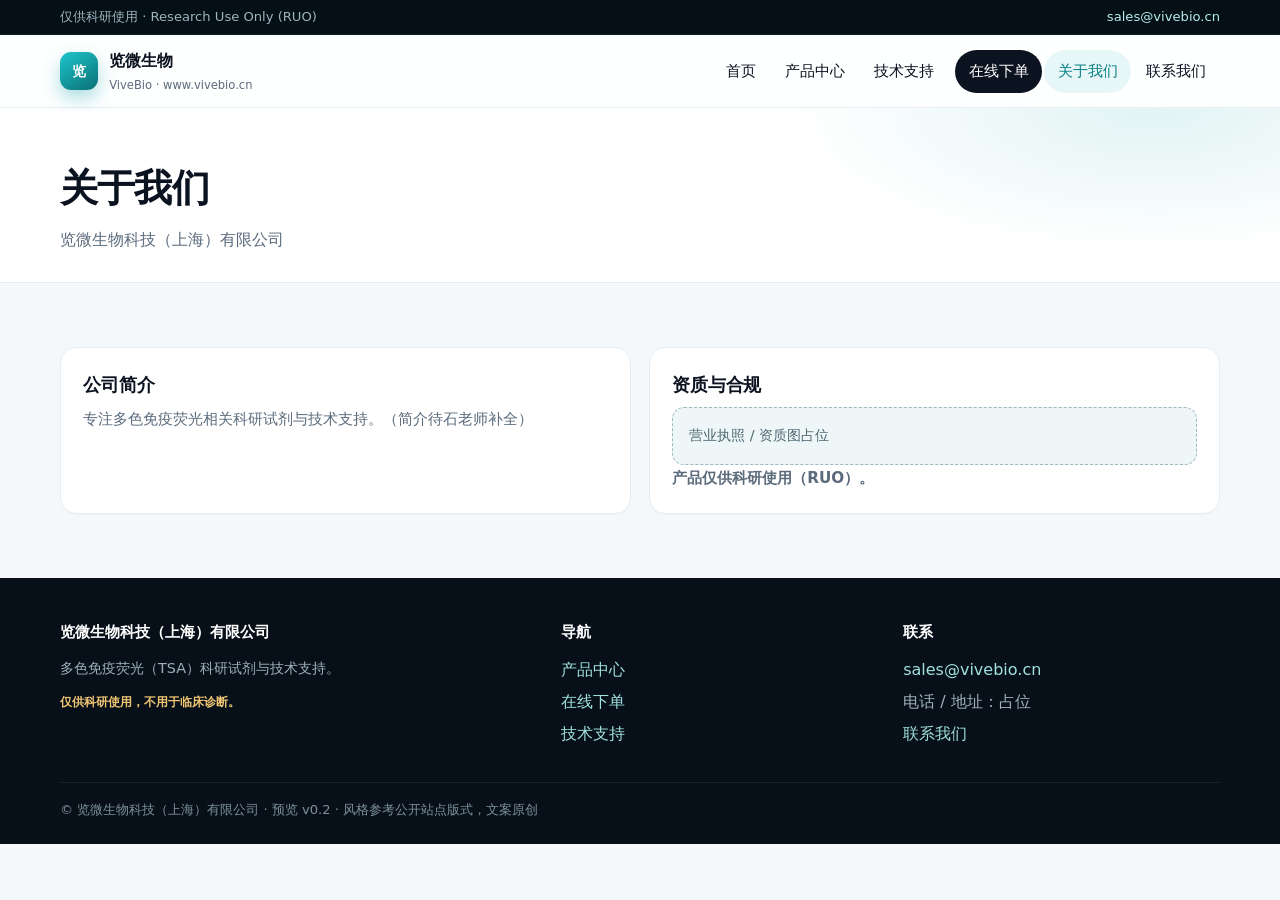
==== about.html @ 752c6bcc "feat: vivebio.cn site skeleton v0.2 (nomic-inspired) Static Chinese marketing site with product/supp" ====
<!DOCTYPE html>
<html lang="zh-CN">
<head>
  <meta charset="utf-8" />
  <meta name="viewport" content="width=device-width, initial-scale=1" />
  <title>关于我们 | 览微生物 ViveBio</title>
  <meta name="description" content="览微生物科技（上海）有限公司 — 多色免疫荧光（TSA）科研试剂与配套。仅供科研使用（RUO）。" />
  <link rel="stylesheet" href="css/site.css" />
</head>
<body>
  <div class="topbar">
    <div class="wrap">
      <span>仅供科研使用 · Research Use Only (RUO)</span>
      <span><a href="mailto:sales@vivebio.cn">sales@vivebio.cn</a></span>
    </div>
  </div>
  <header class="site-header">
    <div class="wrap nav">
      <a class="logo" href="index.html" aria-label="览微生物首页">
        <div class="logo-mark">览</div>
        <div>
          <span>览微生物</span>
          <small>ViveBio · www.vivebio.cn</small>
        </div>
      </a>
      <button class="nav-toggle" type="button" aria-expanded="false" aria-controls="primary-nav">菜单</button>
      <ul class="nav-links" id="primary-nav">
      <li><a href="index.html">首页</a></li>
      <li><a href="products.html">产品中心</a></li>
      <li><a href="support.html">技术支持</a></li>
      <li><a href="https://order.vivebio.cn" class="order-link" target="_blank" rel="noopener">在线下单</a></li>
      <li><a href="about.html" class="active">关于我们</a></li>
      <li><a href="contact.html">联系我们</a></li>
      </ul>
    </div>
  </header>

  <main>
    <div class="page-hero"><div class="wrap">
      <h1>关于我们</h1>
      <p>览微生物科技（上海）有限公司</p>
    </div></div>
    <section><div class="wrap grid-2">
      <div class="card"><h3>公司简介</h3><p>专注多色免疫荧光相关科研试剂与技术支持。（简介待石老师补全）</p></div>
      <div class="card"><h3>资质与合规</h3><div class="placeholder">营业执照 / 资质图占位</div><p class="ruo">产品仅供科研使用（RUO）。</p></div>
    </div></section>
  </main>

  <footer class="footer">
    <div class="wrap footer-grid">
      <div>
        <h4>览微生物科技（上海）有限公司</h4>
        <p style="margin:0;font-size:0.9rem">多色免疫荧光（TSA）科研试剂与技术支持。</p>
        <p class="ruo" style="color:#f0c674">仅供科研使用，不用于临床诊断。</p>
      </div>
      <div>
        <h4>导航</h4>
        <ul>
          <li><a href="products.html">产品中心</a></li>
          <li><a href="https://order.vivebio.cn" target="_blank" rel="noopener">在线下单</a></li>
          <li><a href="support.html">技术支持</a></li>
        </ul>
      </div>
      <div>
        <h4>联系</h4>
        <ul>
          <li><a href="mailto:sales@vivebio.cn">sales@vivebio.cn</a></li>
          <li>电话 / 地址：占位</li>
          <li><a href="contact.html">联系我们</a></li>
        </ul>
      </div>
    </div>
    <div class="wrap copy">© 览微生物科技（上海）有限公司 · 预览 v0.2 · 风格参考公开站点版式，文案原创</div>
  </footer>
  <script src="js/nav.js"></script>
</body>
</html>
---- css/site.css ----
/* ViveBio v0.2 — nomic-inspired Chinese layout */
:root {
  --ink: #0b1220;
  --ink-2: #1a2438;
  --muted: #5b6b7c;
  --line: #e6edf2;
  --bg: #f5f8fb;
  --surface: #ffffff;
  --brand: #0d9ea3;
  --brand-2: #087f84;
  --brand-soft: #e7f7f8;
  --hero: #071018;
  --hero-2: #0d1b2a;
  --glow: rgba(13, 158, 163, 0.35);
  --radius: 16px;
  --max: 1160px;
  --nav-h: 72px;
  --font: "Noto Sans SC", "PingFang SC", "Microsoft YaHei", system-ui, sans-serif;
  --shadow: 0 20px 50px rgba(7, 16, 24, 0.12);
}

* { box-sizing: border-box; }
html { scroll-behavior: smooth; }
body {
  margin: 0;
  font-family: var(--font);
  color: var(--ink);
  background: var(--bg);
  line-height: 1.65;
}
a { color: var(--brand-2); text-decoration: none; }
a:hover { color: var(--brand); }
img { max-width: 100%; display: block; }
code { font-size: 0.9em; }

.wrap { width: min(100% - 2rem, var(--max)); margin-inline: auto; }

.topbar {
  background: #041016;
  color: #9eb4bf;
  font-size: 0.82rem;
  padding: 0.4rem 0;
  border-bottom: 1px solid rgba(255,255,255,0.06);
}
.topbar .wrap { display: flex; justify-content: space-between; gap: 1rem; flex-wrap: wrap; }
.topbar a { color: #b7ecef; }

.site-header {
  position: sticky; top: 0; z-index: 50;
  background: rgba(255,255,255,0.9);
  backdrop-filter: blur(14px);
  border-bottom: 1px solid var(--line);
}
.nav {
  min-height: var(--nav-h);
  display: flex; align-items: center; justify-content: space-between; gap: 1rem;
}
.logo {
  display: flex; align-items: center; gap: 0.7rem;
  color: var(--ink); font-weight: 700;
}
.logo-mark {
  width: 38px; height: 38px; border-radius: 11px;
  background: linear-gradient(145deg, #1ec7cd, #0a6f74);
  color: #fff; display: grid; place-items: center; font-size: 0.9rem;
  box-shadow: 0 8px 18px var(--glow);
}
.logo small { display: block; font-weight: 500; color: var(--muted); font-size: 0.72rem; margin-top: 1px; }

.nav-links {
  display: flex; align-items: center; gap: 0.1rem;
  list-style: none; margin: 0; padding: 0;
}
.nav-links a {
  display: block; padding: 0.55rem 0.85rem; border-radius: 999px;
  color: var(--ink); font-size: 0.94rem; font-weight: 500;
}
.nav-links a:hover, .nav-links a.active { background: var(--brand-soft); color: var(--brand-2); }
.nav-links .order-link {
  margin-left: 0.4rem;
  background: var(--ink) !important; color: #fff !important;
}
.nav-links .order-link:hover { background: var(--brand-2) !important; }
.nav-toggle {
  display: none; border: 1px solid var(--line); background: #fff;
  border-radius: 10px; padding: 0.5rem 0.75rem; cursor: pointer;
}

/* Hero — nomic-like dark oversized type */
.hero {
  position: relative;
  overflow: hidden;
  background:
    radial-gradient(700px 360px at 80% 10%, rgba(13,158,163,0.28), transparent 60%),
    radial-gradient(500px 280px at 10% 90%, rgba(56, 120, 180, 0.18), transparent 55%),
    linear-gradient(160deg, var(--hero), var(--hero-2) 55%, #102536);
  color: #eef6f8;
  padding: 5.5rem 0 4.5rem;
}
.hero::after {
  content: "";
  position: absolute; inset: auto -20% -40% 40%;
  height: 420px;
  background: radial-gradient(circle, rgba(13,158,163,0.2), transparent 65%);
  pointer-events: none;
}
.hero-grid {
  position: relative; z-index: 1;
  display: grid; grid-template-columns: 1.25fr 0.85fr; gap: 2.5rem; align-items: end;
}
.eyebrow {
  display: inline-flex; gap: 0.45rem; align-items: center;
  border: 1px solid rgba(183,236,239,0.25);
  background: rgba(255,255,255,0.04);
  color: #b7ecef;
  padding: 0.35rem 0.8rem; border-radius: 999px;
  font-size: 0.82rem; font-weight: 600; letter-spacing: 0.04em;
}
.hero h1 {
  margin: 1.1rem 0 1rem;
  font-size: clamp(2.4rem, 5.2vw, 4.2rem);
  line-height: 1.08;
  letter-spacing: -0.03em;
  font-weight: 800;
  max-width: 10em;
}
.hero .lead {
  margin: 0 0 1.8rem;
  color: #a8c0cb;
  font-size: 1.12rem;
  max-width: 34em;
}
.cta-row { display: flex; flex-wrap: wrap; gap: 0.8rem; }
.btn {
  display: inline-flex; align-items: center; justify-content: center;
  padding: 0.9rem 1.35rem; border-radius: 999px; font-weight: 700;
  border: 1px solid transparent; font-size: 0.98rem;
}
.btn-primary { background: #fff; color: var(--ink); }
.btn-primary:hover { background: #b7ecef; color: var(--ink); }
.btn-accent { background: var(--brand); color: #fff; }
.btn-accent:hover { background: #12b4ba; color: #fff; }
.btn-ghost {
  background: transparent; color: #eef6f8;
  border-color: rgba(255,255,255,0.28);
}
.btn-ghost:hover { border-color: #fff; color: #fff; }
.btn-dark { background: var(--ink); color: #fff; }
.btn-dark:hover { background: var(--brand-2); color: #fff; }
.btn-outline {
  background: #fff; border-color: var(--line); color: var(--ink);
}
.btn-outline:hover { border-color: var(--brand); color: var(--brand-2); }

.hero-panel {
  background: rgba(255,255,255,0.06);
  border: 1px solid rgba(255,255,255,0.12);
  border-radius: 22px;
  padding: 1.2rem;
  backdrop-filter: blur(8px);
}
.hero-panel .ph {
  aspect-ratio: 5/4; border-radius: 16px;
  background:
    linear-gradient(145deg, rgba(13,158,163,0.35), rgba(255,255,255,0.04)),
    repeating-linear-gradient(135deg, transparent, transparent 14px, rgba(255,255,255,0.04) 14px, rgba(255,255,255,0.04) 15px);
  display: grid; place-items: center; text-align: center;
  color: #c9e8ec; font-weight: 600; padding: 1rem;
}
.hero-panel ul {
  margin: 1rem 0 0; padding-left: 1.1rem; color: #a8c0cb; font-size: 0.92rem;
}

/* Stats bar */
.stats {
  background: #fff;
  border-bottom: 1px solid var(--line);
  padding: 1.4rem 0;
}
.stats-grid {
  display: grid; grid-template-columns: repeat(4, 1fr); gap: 1rem; text-align: center;
}
.stat strong {
  display: block; font-size: 1.55rem; letter-spacing: -0.02em; color: var(--ink);
}
.stat span { color: var(--muted); font-size: 0.88rem; }
.stat .hint { display: block; font-size: 0.72rem; color: #8a9bab; margin-top: 0.15rem; }

section { padding: 4rem 0; }
.section-head { margin-bottom: 1.8rem; max-width: 40rem; }
.section-head h2 {
  margin: 0 0 0.55rem;
  font-size: clamp(1.7rem, 3vw, 2.3rem);
  letter-spacing: -0.02em; line-height: 1.2;
}
.section-head p { margin: 0; color: var(--muted); font-size: 1.02rem; }

.grid-3 { display: grid; grid-template-columns: repeat(3, 1fr); gap: 1.1rem; }
.grid-2 { display: grid; grid-template-columns: repeat(2, 1fr); gap: 1.1rem; }
.grid-4 { display: grid; grid-template-columns: repeat(4, 1fr); gap: 1rem; }

.card {
  background: var(--surface);
  border: 1px solid var(--line);
  border-radius: var(--radius);
  padding: 1.35rem 1.4rem;
  box-shadow: 0 1px 0 rgba(7,16,24,0.02);
  transition: transform .18s ease, box-shadow .18s ease;
}
a.card:hover { transform: translateY(-3px); box-shadow: var(--shadow); color: inherit; }
.card h3 { margin: 0 0 0.5rem; font-size: 1.12rem; letter-spacing: -0.01em; }
.card p { margin: 0; color: var(--muted); font-size: 0.95rem; }
.card .tag {
  display: inline-block; margin-bottom: 0.7rem;
  font-size: 0.72rem; font-weight: 700; letter-spacing: 0.06em; text-transform: uppercase;
  color: var(--brand-2); background: var(--brand-soft);
  padding: 0.2rem 0.55rem; border-radius: 999px;
}
.product-card {
  padding: 0; overflow: hidden; display: flex; flex-direction: column;
}
.product-card .visual {
  aspect-ratio: 16/10;
  background:
    linear-gradient(160deg, #0d1b2a, #134b52 60%, #0d9ea3);
  color: #dff6f7; display: grid; place-items: end start; padding: 1rem;
  font-weight: 700; font-size: 1.05rem;
}
.product-card .body { padding: 1.2rem 1.3rem 1.4rem; }
.product-card .body p { margin-bottom: 0.8rem; }

.value-card {
  background: #fff;
  border: 1px solid var(--line);
  border-radius: 18px;
  padding: 1.4rem 1.25rem;
  min-height: 170px;
}
.value-card .num {
  width: 32px; height: 32px; border-radius: 10px;
  background: var(--brand-soft); color: var(--brand-2);
  display: grid; place-items: center; font-weight: 800; font-size: 0.85rem;
  margin-bottom: 0.9rem;
}
.value-card h3 { margin: 0 0 0.45rem; font-size: 1.05rem; }
.value-card p { margin: 0; color: var(--muted); font-size: 0.92rem; }

.band {
  background: linear-gradient(180deg, #fff, var(--bg));
}
.band-dark {
  background: var(--ink);
  color: #e8eef3;
}
.band-dark .section-head p { color: #9aadb8; }
.band-dark .card {
  background: rgba(255,255,255,0.04);
  border-color: rgba(255,255,255,0.1);
  color: #e8eef3;
}
.band-dark .card p { color: #9aadb8; }

.cta-banner {
  display: flex; flex-wrap: wrap; align-items: center; justify-content: space-between;
  gap: 1.2rem;
  background: linear-gradient(120deg, #0d1b2a, #0d5860);
  color: #fff;
  border-radius: 24px;
  padding: 1.8rem 1.8rem;
  box-shadow: var(--shadow);
}
.cta-banner h2 { margin: 0 0 0.35rem; font-size: 1.55rem; letter-spacing: -0.02em; }
.cta-banner p { margin: 0; color: #b7d5d8; }

.note {
  border-left: 3px solid var(--brand);
  background: var(--brand-soft);
  padding: 0.95rem 1.1rem; border-radius: 0 12px 12px 0;
  font-size: 0.92rem;
}
.ruo {
  display: inline-block; margin-top: 0.7rem;
  font-size: 0.78rem; color: #b45309; font-weight: 700;
}
.hero .ruo { color: #f0c674; }

.page-hero {
  padding: 3rem 0 1.8rem;
  background:
    radial-gradient(600px 240px at 90% 0%, rgba(13,158,163,0.12), transparent 60%),
    #fff;
  border-bottom: 1px solid var(--line);
}
.page-hero h1 {
  margin: 0 0 0.45rem;
  font-size: clamp(1.8rem, 3vw, 2.5rem);
  letter-spacing: -0.02em;
}
.page-hero p { margin: 0; color: var(--muted); max-width: 42rem; }

.table-like {
  width: 100%; border-collapse: collapse; background: #fff;
  border-radius: var(--radius); overflow: hidden; border: 1px solid var(--line);
}
.table-like th, .table-like td {
  text-align: left; padding: 0.95rem 1.05rem; border-bottom: 1px solid var(--line); font-size: 0.94rem;
}
.table-like th { background: #f3f7fa; color: var(--muted); font-weight: 600; }
.table-like tr:last-child td { border-bottom: 0; }

.placeholder {
  border: 1.5px dashed #9bb8bf; background: #eef6f7; color: #4d6770;
  border-radius: 12px; padding: 1rem; font-size: 0.9rem;
}

.footer {
  margin-top: 0; background: #071018; color: #9eb0bb; padding: 2.6rem 0 1.5rem;
}
.footer a { color: #9fe0e0; }
.footer-grid { display: grid; grid-template-columns: 1.5fr 1fr 1fr; gap: 1.6rem; }
.footer h4 { margin: 0 0 0.75rem; color: #fff; font-size: 0.95rem; }
.footer ul { list-style: none; margin: 0; padding: 0; }
.footer li { margin: 0.35rem 0; }
.footer .copy {
  margin-top: 1.8rem; padding-top: 1rem;
  border-top: 1px solid rgba(255,255,255,0.08);
  font-size: 0.82rem; color: #7d909a;
}

@media (max-width: 900px) {
  .nav-toggle { display: inline-flex; }
  .nav-links {
    display: none; position: absolute; left: 0; right: 0; top: 100%;
    background: #fff; border-bottom: 1px solid var(--line);
    flex-direction: column; align-items: stretch; padding: 0.7rem;
  }
  .nav-links.open { display: flex; }
  .nav-links .order-link { margin: 0.4rem 0 0; text-align: center; }
  .hero-grid, .grid-3, .grid-2, .grid-4, .footer-grid, .stats-grid { grid-template-columns: 1fr 1fr; }
  .hero { padding: 3.5rem 0 3rem; }
  .hero h1 { max-width: none; }
}
@media (max-width: 640px) {
  .hero-grid, .grid-3, .grid-2, .grid-4, .footer-grid, .stats-grid { grid-template-columns: 1fr; }
}
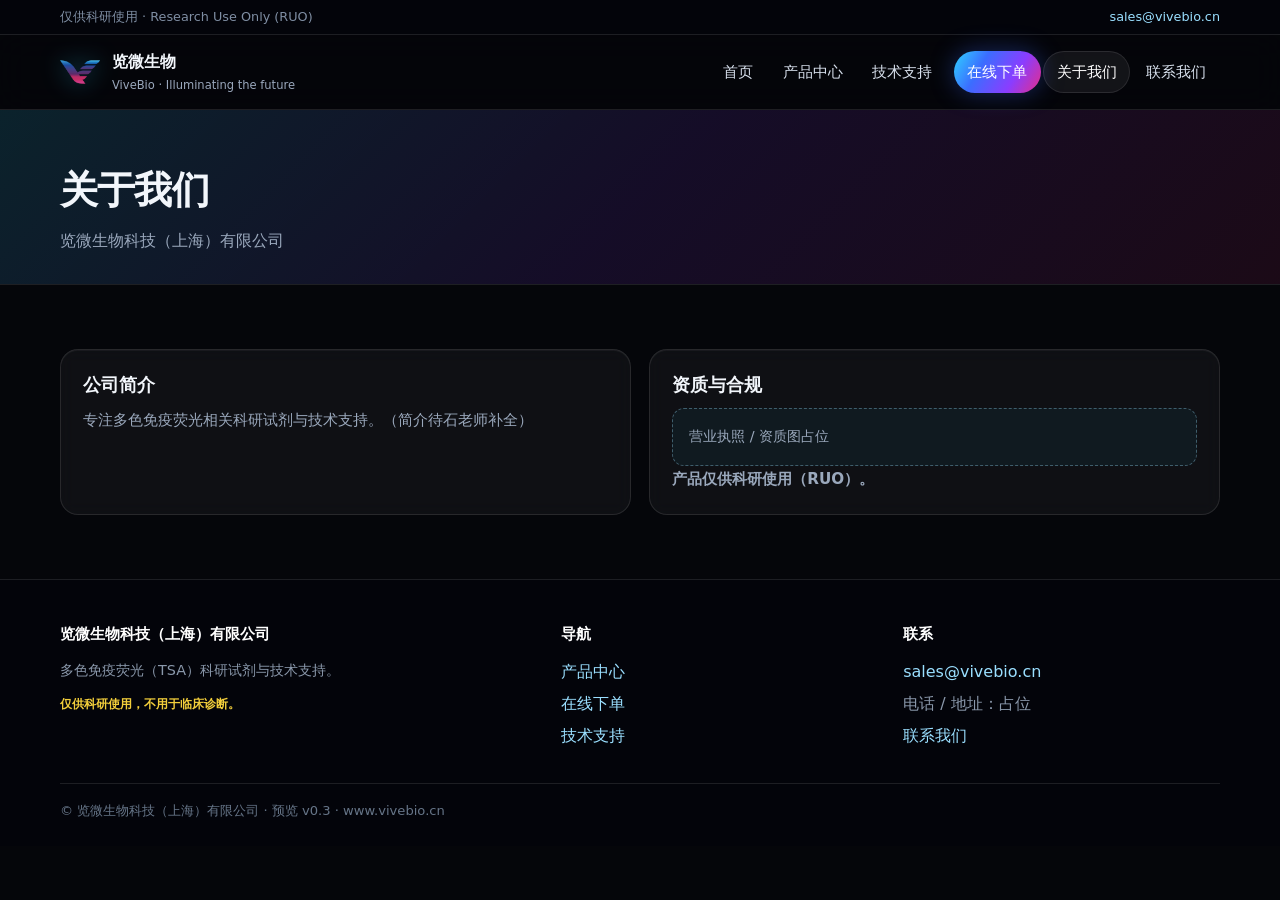
==== commit 555c1a7a: "feat: site v0.3 dark blue-purple KV + logo; R&D hero caption" ====
--- a/about.html
+++ b/about.html
@@ -6,6 +6,7 @@
   <title>关于我们 | 览微生物 ViveBio</title>
   <meta name="description" content="览微生物科技（上海）有限公司 — 多色免疫荧光（TSA）科研试剂与配套。仅供科研使用（RUO）。" />
   <link rel="stylesheet" href="css/site.css" />
+  <link rel="icon" href="assets/logo-mark.png" />
 </head>
 <body>
   <div class="topbar">
@@ -17,10 +18,10 @@
   <header class="site-header">
     <div class="wrap nav">
       <a class="logo" href="index.html" aria-label="览微生物首页">
-        <div class="logo-mark">览</div>
+        <img src="assets/logo-mark.png" alt="览微生物 Logo" width="40" height="40" />
         <div>
           <span>览微生物</span>
-          <small>ViveBio · www.vivebio.cn</small>
+          <small>ViveBio · Illuminating the future</small>
         </div>
       </a>
       <button class="nav-toggle" type="button" aria-expanded="false" aria-controls="primary-nav">菜单</button>
@@ -51,7 +52,7 @@
       <div>
         <h4>览微生物科技（上海）有限公司</h4>
         <p style="margin:0;font-size:0.9rem">多色免疫荧光（TSA）科研试剂与技术支持。</p>
-        <p class="ruo" style="color:#f0c674">仅供科研使用，不用于临床诊断。</p>
+        <p class="ruo">仅供科研使用，不用于临床诊断。</p>
       </div>
       <div>
         <h4>导航</h4>
@@ -70,7 +71,7 @@
         </ul>
       </div>
     </div>
-    <div class="wrap copy">© 览微生物科技（上海）有限公司 · 预览 v0.2 · 风格参考公开站点版式，文案原创</div>
+    <div class="wrap copy">© 览微生物科技（上海）有限公司 · 预览 v0.3 · www.vivebio.cn</div>
   </footer>
   <script src="js/nav.js"></script>
 </body>
--- a/css/site.css
+++ b/css/site.css
@@ -1,22 +1,27 @@
-/* ViveBio v0.2 — nomic-inspired Chinese layout */
+/* ViveBio v0.3 — dark fluorescence / logo cyan→blue→violet→magenta */
 :root {
-  --ink: #0b1220;
-  --ink-2: #1a2438;
-  --muted: #5b6b7c;
-  --line: #e6edf2;
-  --bg: #f5f8fb;
-  --surface: #ffffff;
-  --brand: #0d9ea3;
-  --brand-2: #087f84;
-  --brand-soft: #e7f7f8;
-  --hero: #071018;
-  --hero-2: #0d1b2a;
-  --glow: rgba(13, 158, 163, 0.35);
-  --radius: 16px;
+  --bg: #05060a;
+  --bg-2: #0a0c14;
+  --panel: rgba(255,255,255,0.045);
+  --panel-2: rgba(255,255,255,0.07);
+  --line: rgba(255,255,255,0.10);
+  --line-glow: rgba(120, 180, 255, 0.28);
+  --ink: #f2f6fb;
+  --muted: #9aa8bc;
+  --cyan: #2fd3ff;
+  --blue: #3b6dff;
+  --violet: #8a3dff;
+  --magenta: #e52d8a;
+  --pack-purple: #60278c;
+  --accent-warm: #f2ce3b;
+  --accent-orange: #e98728;
+  --grad: linear-gradient(120deg, #2fd3ff 0%, #3b6dff 32%, #8a3dff 68%, #e52d8a 100%);
+  --grad-soft: linear-gradient(135deg, rgba(47,211,255,0.25), rgba(138,61,255,0.22), rgba(229,45,138,0.18));
+  --radius: 18px;
   --max: 1160px;
-  --nav-h: 72px;
+  --nav-h: 74px;
   --font: "Noto Sans SC", "PingFang SC", "Microsoft YaHei", system-ui, sans-serif;
-  --shadow: 0 20px 50px rgba(7, 16, 24, 0.12);
+  --shadow: 0 24px 60px rgba(0,0,0,0.45);
 }
 
 * { box-sizing: border-box; }
@@ -27,28 +32,29 @@
   color: var(--ink);
   background: var(--bg);
   line-height: 1.65;
-}
-a { color: var(--brand-2); text-decoration: none; }
-a:hover { color: var(--brand); }
+  min-height: 100vh;
+}
+a { color: #9adfff; text-decoration: none; }
+a:hover { color: #fff; }
 img { max-width: 100%; display: block; }
-code { font-size: 0.9em; }
+code { color: #c9b6ff; font-size: 0.9em; }
 
 .wrap { width: min(100% - 2rem, var(--max)); margin-inline: auto; }
 
 .topbar {
-  background: #041016;
-  color: #9eb4bf;
-  font-size: 0.82rem;
+  background: #03040a;
+  color: #7f8ea3;
+  font-size: 0.8rem;
   padding: 0.4rem 0;
-  border-bottom: 1px solid rgba(255,255,255,0.06);
+  border-bottom: 1px solid var(--line);
 }
 .topbar .wrap { display: flex; justify-content: space-between; gap: 1rem; flex-wrap: wrap; }
-.topbar a { color: #b7ecef; }
+.topbar a { color: #9adfff; }
 
 .site-header {
   position: sticky; top: 0; z-index: 50;
-  background: rgba(255,255,255,0.9);
-  backdrop-filter: blur(14px);
+  background: rgba(5,6,10,0.82);
+  backdrop-filter: blur(16px);
   border-bottom: 1px solid var(--line);
 }
 .nav {
@@ -56,141 +62,177 @@
   display: flex; align-items: center; justify-content: space-between; gap: 1rem;
 }
 .logo {
-  display: flex; align-items: center; gap: 0.7rem;
+  display: flex; align-items: center; gap: 0.75rem;
   color: var(--ink); font-weight: 700;
 }
-.logo-mark {
-  width: 38px; height: 38px; border-radius: 11px;
-  background: linear-gradient(145deg, #1ec7cd, #0a6f74);
-  color: #fff; display: grid; place-items: center; font-size: 0.9rem;
-  box-shadow: 0 8px 18px var(--glow);
-}
-.logo small { display: block; font-weight: 500; color: var(--muted); font-size: 0.72rem; margin-top: 1px; }
+.logo img {
+  width: 40px; height: 40px; object-fit: contain;
+  filter: drop-shadow(0 0 12px rgba(47,211,255,0.35));
+}
+.logo small {
+  display: block; font-weight: 500; color: var(--muted);
+  font-size: 0.72rem; margin-top: 1px;
+}
 
 .nav-links {
-  display: flex; align-items: center; gap: 0.1rem;
+  display: flex; align-items: center; gap: 0.15rem;
   list-style: none; margin: 0; padding: 0;
 }
 .nav-links a {
   display: block; padding: 0.55rem 0.85rem; border-radius: 999px;
-  color: var(--ink); font-size: 0.94rem; font-weight: 500;
-}
-.nav-links a:hover, .nav-links a.active { background: var(--brand-soft); color: var(--brand-2); }
+  color: #d7e0ec; font-size: 0.93rem; font-weight: 500;
+}
+.nav-links a:hover, .nav-links a.active {
+  background: rgba(255,255,255,0.06);
+  color: #fff;
+  box-shadow: inset 0 0 0 1px var(--line);
+}
 .nav-links .order-link {
-  margin-left: 0.4rem;
-  background: var(--ink) !important; color: #fff !important;
-}
-.nav-links .order-link:hover { background: var(--brand-2) !important; }
+  margin-left: 0.35rem;
+  background: var(--grad) !important;
+  color: #fff !important;
+  box-shadow: 0 0 24px rgba(59,109,255,0.35);
+}
+.nav-links .order-link:hover { filter: brightness(1.08); }
 .nav-toggle {
-  display: none; border: 1px solid var(--line); background: #fff;
-  border-radius: 10px; padding: 0.5rem 0.75rem; cursor: pointer;
-}
-
-/* Hero — nomic-like dark oversized type */
+  display: none; border: 1px solid var(--line); background: var(--panel);
+  color: #fff; border-radius: 10px; padding: 0.5rem 0.75rem; cursor: pointer;
+}
+
+/* Hero */
 .hero {
   position: relative;
   overflow: hidden;
+  padding: 5.2rem 0 4.2rem;
+  background: #05060a;
+}
+.hero-bg {
+  position: absolute; inset: 0;
+  background-image:
+    linear-gradient(110deg, rgba(5,6,10,0.92) 0%, rgba(5,6,10,0.72) 42%, rgba(10,8,20,0.55) 100%),
+    var(--grad-soft),
+    url("../assets/hero-mif.jpg");
+  background-size: cover;
+  background-position: center right;
+  filter: saturate(1.15) contrast(1.05);
+  opacity: 0.95;
+}
+.hero-bg::after {
+  content: "";
+  position: absolute; inset: 0;
   background:
-    radial-gradient(700px 360px at 80% 10%, rgba(13,158,163,0.28), transparent 60%),
-    radial-gradient(500px 280px at 10% 90%, rgba(56, 120, 180, 0.18), transparent 55%),
-    linear-gradient(160deg, var(--hero), var(--hero-2) 55%, #102536);
-  color: #eef6f8;
-  padding: 5.5rem 0 4.5rem;
-}
-.hero::after {
-  content: "";
-  position: absolute; inset: auto -20% -40% 40%;
-  height: 420px;
-  background: radial-gradient(circle, rgba(13,158,163,0.2), transparent 65%);
-  pointer-events: none;
+    radial-gradient(600px 280px at 75% 30%, rgba(47,211,255,0.18), transparent 60%),
+    radial-gradient(500px 260px at 20% 80%, rgba(229,45,138,0.12), transparent 55%);
 }
 .hero-grid {
   position: relative; z-index: 1;
-  display: grid; grid-template-columns: 1.25fr 0.85fr; gap: 2.5rem; align-items: end;
+  display: grid; grid-template-columns: 1.2fr 0.9fr; gap: 2.2rem; align-items: end;
 }
 .eyebrow {
-  display: inline-flex; gap: 0.45rem; align-items: center;
-  border: 1px solid rgba(183,236,239,0.25);
-  background: rgba(255,255,255,0.04);
-  color: #b7ecef;
+  display: inline-flex; align-items: center; gap: 0.45rem;
   padding: 0.35rem 0.8rem; border-radius: 999px;
-  font-size: 0.82rem; font-weight: 600; letter-spacing: 0.04em;
+  border: 1px solid rgba(47,211,255,0.35);
+  background: rgba(8,16,28,0.55);
+  color: #9adfff;
+  font-size: 0.8rem; font-weight: 600; letter-spacing: 0.04em;
 }
 .hero h1 {
   margin: 1.1rem 0 1rem;
-  font-size: clamp(2.4rem, 5.2vw, 4.2rem);
+  font-size: clamp(2.35rem, 5vw, 4rem);
   line-height: 1.08;
   letter-spacing: -0.03em;
   font-weight: 800;
+  background: linear-gradient(100deg, #fff 10%, #bfefff 40%, #d4b8ff 75%, #ffb3da 100%);
+  -webkit-background-clip: text;
+  background-clip: text;
+  color: transparent;
   max-width: 10em;
 }
 .hero .lead {
-  margin: 0 0 1.8rem;
-  color: #a8c0cb;
-  font-size: 1.12rem;
+  margin: 0 0 1.7rem;
+  color: #b7c4d6;
+  font-size: 1.08rem;
   max-width: 34em;
 }
 .cta-row { display: flex; flex-wrap: wrap; gap: 0.8rem; }
 .btn {
   display: inline-flex; align-items: center; justify-content: center;
   padding: 0.9rem 1.35rem; border-radius: 999px; font-weight: 700;
-  border: 1px solid transparent; font-size: 0.98rem;
-}
-.btn-primary { background: #fff; color: var(--ink); }
-.btn-primary:hover { background: #b7ecef; color: var(--ink); }
-.btn-accent { background: var(--brand); color: #fff; }
-.btn-accent:hover { background: #12b4ba; color: #fff; }
+  border: 1px solid transparent; font-size: 0.96rem;
+}
+.btn-primary {
+  background: var(--grad);
+  color: #fff;
+  box-shadow: 0 0 28px rgba(138,61,255,0.35);
+}
+.btn-primary:hover { filter: brightness(1.08); color: #fff; }
 .btn-ghost {
-  background: transparent; color: #eef6f8;
-  border-color: rgba(255,255,255,0.28);
-}
-.btn-ghost:hover { border-color: #fff; color: #fff; }
-.btn-dark { background: var(--ink); color: #fff; }
-.btn-dark:hover { background: var(--brand-2); color: #fff; }
+  background: rgba(255,255,255,0.04);
+  color: #fff;
+  border-color: rgba(255,255,255,0.22);
+  box-shadow: inset 0 0 0 1px rgba(47,211,255,0.08);
+}
+.btn-ghost:hover { border-color: rgba(47,211,255,0.55); color: #fff; }
+.btn-warm {
+  background: linear-gradient(120deg, var(--accent-orange), var(--accent-warm));
+  color: #1a0f05;
+}
 .btn-outline {
-  background: #fff; border-color: var(--line); color: var(--ink);
-}
-.btn-outline:hover { border-color: var(--brand); color: var(--brand-2); }
+  background: transparent;
+  border-color: var(--line);
+  color: #e8eef8;
+}
+.btn-outline:hover { border-color: rgba(47,211,255,0.5); }
 
 .hero-panel {
-  background: rgba(255,255,255,0.06);
-  border: 1px solid rgba(255,255,255,0.12);
+  background: rgba(8,10,18,0.55);
+  border: 1px solid var(--line-glow);
   border-radius: 22px;
-  padding: 1.2rem;
-  backdrop-filter: blur(8px);
+  padding: 1rem;
+  box-shadow: var(--shadow), 0 0 40px rgba(59,109,255,0.12);
+  backdrop-filter: blur(10px);
 }
 .hero-panel .ph {
-  aspect-ratio: 5/4; border-radius: 16px;
-  background:
-    linear-gradient(145deg, rgba(13,158,163,0.35), rgba(255,255,255,0.04)),
-    repeating-linear-gradient(135deg, transparent, transparent 14px, rgba(255,255,255,0.04) 14px, rgba(255,255,255,0.04) 15px);
-  display: grid; place-items: center; text-align: center;
-  color: #c9e8ec; font-weight: 600; padding: 1rem;
+  aspect-ratio: 5/4; border-radius: 16px; overflow: hidden;
+  position: relative;
+  background: #000;
+}
+.hero-panel .ph img {
+  width: 100%; height: 100%; object-fit: cover; opacity: 0.9;
+}
+.hero-panel .ph .cap {
+  position: absolute; left: 0; right: 0; bottom: 0;
+  padding: 0.65rem 0.8rem;
+  background: linear-gradient(transparent, rgba(0,0,0,0.85));
+  color: #c9d4e4; font-size: 0.78rem; font-weight: 500;
 }
 .hero-panel ul {
-  margin: 1rem 0 0; padding-left: 1.1rem; color: #a8c0cb; font-size: 0.92rem;
-}
-
-/* Stats bar */
+  margin: 0.95rem 0 0; padding-left: 1.1rem; color: #aebbd0; font-size: 0.92rem;
+}
+
 .stats {
-  background: #fff;
-  border-bottom: 1px solid var(--line);
-  padding: 1.4rem 0;
+  background: linear-gradient(180deg, rgba(255,255,255,0.03), transparent);
+  border-block: 1px solid var(--line);
+  padding: 1.5rem 0;
 }
 .stats-grid {
   display: grid; grid-template-columns: repeat(4, 1fr); gap: 1rem; text-align: center;
 }
 .stat strong {
-  display: block; font-size: 1.55rem; letter-spacing: -0.02em; color: var(--ink);
-}
-.stat span { color: var(--muted); font-size: 0.88rem; }
-.stat .hint { display: block; font-size: 0.72rem; color: #8a9bab; margin-top: 0.15rem; }
+  display: block;
+  font-size: 1.45rem;
+  letter-spacing: -0.02em;
+  background: var(--grad);
+  -webkit-background-clip: text; background-clip: text; color: transparent;
+}
+.stat span { color: var(--muted); font-size: 0.86rem; }
+.stat .hint { display: block; font-size: 0.72rem; color: #6f7f94; margin-top: 0.15rem; }
 
 section { padding: 4rem 0; }
 .section-head { margin-bottom: 1.8rem; max-width: 40rem; }
 .section-head h2 {
   margin: 0 0 0.55rem;
-  font-size: clamp(1.7rem, 3vw, 2.3rem);
+  font-size: clamp(1.65rem, 3vw, 2.2rem);
   letter-spacing: -0.02em; line-height: 1.2;
 }
 .section-head p { margin: 0; color: var(--muted); font-size: 1.02rem; }
@@ -200,37 +242,47 @@
 .grid-4 { display: grid; grid-template-columns: repeat(4, 1fr); gap: 1rem; }
 
 .card {
-  background: var(--surface);
+  background: var(--panel);
   border: 1px solid var(--line);
   border-radius: var(--radius);
   padding: 1.35rem 1.4rem;
-  box-shadow: 0 1px 0 rgba(7,16,24,0.02);
-  transition: transform .18s ease, box-shadow .18s ease;
-}
-a.card:hover { transform: translateY(-3px); box-shadow: var(--shadow); color: inherit; }
-.card h3 { margin: 0 0 0.5rem; font-size: 1.12rem; letter-spacing: -0.01em; }
+  box-shadow: inset 0 1px 0 rgba(255,255,255,0.04);
+  backdrop-filter: blur(8px);
+  transition: transform .18s ease, border-color .18s ease, box-shadow .18s ease;
+}
+a.card:hover {
+  transform: translateY(-3px);
+  border-color: rgba(47,211,255,0.35);
+  box-shadow: 0 0 30px rgba(59,109,255,0.15);
+  color: inherit;
+}
+.card h3 { margin: 0 0 0.5rem; font-size: 1.1rem; }
 .card p { margin: 0; color: var(--muted); font-size: 0.95rem; }
 .card .tag {
   display: inline-block; margin-bottom: 0.7rem;
-  font-size: 0.72rem; font-weight: 700; letter-spacing: 0.06em; text-transform: uppercase;
-  color: var(--brand-2); background: var(--brand-soft);
-  padding: 0.2rem 0.55rem; border-radius: 999px;
-}
-.product-card {
-  padding: 0; overflow: hidden; display: flex; flex-direction: column;
-}
+  font-size: 0.7rem; font-weight: 700; letter-spacing: 0.08em;
+  color: #c9b6ff;
+  background: rgba(138,61,255,0.18);
+  border: 1px solid rgba(138,61,255,0.3);
+  padding: 0.18rem 0.55rem; border-radius: 999px;
+}
+
+.product-card { padding: 0; overflow: hidden; display: flex; flex-direction: column; }
 .product-card .visual {
   aspect-ratio: 16/10;
   background:
-    linear-gradient(160deg, #0d1b2a, #134b52 60%, #0d9ea3);
-  color: #dff6f7; display: grid; place-items: end start; padding: 1rem;
+    linear-gradient(145deg, rgba(47,211,255,0.25), rgba(138,61,255,0.35), rgba(229,45,138,0.28)),
+    radial-gradient(circle at 70% 30%, rgba(255,255,255,0.18), transparent 45%),
+    #0b1020;
+  color: #fff; display: grid; place-items: end start; padding: 1rem;
   font-weight: 700; font-size: 1.05rem;
+  border-bottom: 1px solid var(--line);
 }
 .product-card .body { padding: 1.2rem 1.3rem 1.4rem; }
 .product-card .body p { margin-bottom: 0.8rem; }
 
 .value-card {
-  background: #fff;
+  background: var(--panel);
   border: 1px solid var(--line);
   border-radius: 18px;
   padding: 1.4rem 1.25rem;
@@ -238,106 +290,111 @@
 }
 .value-card .num {
   width: 32px; height: 32px; border-radius: 10px;
-  background: var(--brand-soft); color: var(--brand-2);
-  display: grid; place-items: center; font-weight: 800; font-size: 0.85rem;
-  margin-bottom: 0.9rem;
+  background: var(--grad);
+  color: #fff; display: grid; place-items: center;
+  font-weight: 800; font-size: 0.8rem; margin-bottom: 0.9rem;
 }
 .value-card h3 { margin: 0 0 0.45rem; font-size: 1.05rem; }
 .value-card p { margin: 0; color: var(--muted); font-size: 0.92rem; }
 
-.band {
-  background: linear-gradient(180deg, #fff, var(--bg));
-}
-.band-dark {
-  background: var(--ink);
-  color: #e8eef3;
-}
-.band-dark .section-head p { color: #9aadb8; }
-.band-dark .card {
-  background: rgba(255,255,255,0.04);
-  border-color: rgba(255,255,255,0.1);
-  color: #e8eef3;
-}
-.band-dark .card p { color: #9aadb8; }
+.band { background: linear-gradient(180deg, rgba(255,255,255,0.02), transparent); }
 
 .cta-banner {
   display: flex; flex-wrap: wrap; align-items: center; justify-content: space-between;
   gap: 1.2rem;
-  background: linear-gradient(120deg, #0d1b2a, #0d5860);
+  background:
+    linear-gradient(120deg, rgba(47,211,255,0.12), rgba(138,61,255,0.18), rgba(229,45,138,0.12)),
+    rgba(12,14,24,0.9);
+  border: 1px solid var(--line-glow);
   color: #fff;
   border-radius: 24px;
-  padding: 1.8rem 1.8rem;
+  padding: 1.8rem;
   box-shadow: var(--shadow);
 }
-.cta-banner h2 { margin: 0 0 0.35rem; font-size: 1.55rem; letter-spacing: -0.02em; }
-.cta-banner p { margin: 0; color: #b7d5d8; }
+.cta-banner h2 { margin: 0 0 0.35rem; font-size: 1.5rem; letter-spacing: -0.02em; }
+.cta-banner p { margin: 0; color: #aebbd0; }
 
 .note {
-  border-left: 3px solid var(--brand);
-  background: var(--brand-soft);
+  border-left: 3px solid var(--cyan);
+  background: rgba(47,211,255,0.08);
   padding: 0.95rem 1.1rem; border-radius: 0 12px 12px 0;
-  font-size: 0.92rem;
+  font-size: 0.92rem; color: #c5d0e0;
 }
 .ruo {
   display: inline-block; margin-top: 0.7rem;
-  font-size: 0.78rem; color: #b45309; font-weight: 700;
-}
-.hero .ruo { color: #f0c674; }
+  font-size: 0.78rem; color: var(--accent-warm); font-weight: 700;
+}
 
 .page-hero {
+  position: relative;
   padding: 3rem 0 1.8rem;
-  background:
-    radial-gradient(600px 240px at 90% 0%, rgba(13,158,163,0.12), transparent 60%),
-    #fff;
   border-bottom: 1px solid var(--line);
-}
+  overflow: hidden;
+}
+.page-hero::before {
+  content: "";
+  position: absolute; inset: 0;
+  background: var(--grad-soft);
+  opacity: 0.55;
+  pointer-events: none;
+}
+.page-hero .wrap { position: relative; z-index: 1; }
 .page-hero h1 {
   margin: 0 0 0.45rem;
-  font-size: clamp(1.8rem, 3vw, 2.5rem);
+  font-size: clamp(1.8rem, 3vw, 2.45rem);
   letter-spacing: -0.02em;
 }
 .page-hero p { margin: 0; color: var(--muted); max-width: 42rem; }
 
 .table-like {
-  width: 100%; border-collapse: collapse; background: #fff;
-  border-radius: var(--radius); overflow: hidden; border: 1px solid var(--line);
+  width: 100%; border-collapse: collapse;
+  background: var(--panel);
+  border-radius: var(--radius); overflow: hidden;
+  border: 1px solid var(--line);
 }
 .table-like th, .table-like td {
-  text-align: left; padding: 0.95rem 1.05rem; border-bottom: 1px solid var(--line); font-size: 0.94rem;
-}
-.table-like th { background: #f3f7fa; color: var(--muted); font-weight: 600; }
+  text-align: left; padding: 0.95rem 1.05rem;
+  border-bottom: 1px solid var(--line); font-size: 0.94rem;
+}
+.table-like th { background: rgba(255,255,255,0.04); color: #9aa8bc; font-weight: 600; }
 .table-like tr:last-child td { border-bottom: 0; }
+.table-like td { color: #d7e0ec; }
 
 .placeholder {
-  border: 1.5px dashed #9bb8bf; background: #eef6f7; color: #4d6770;
+  border: 1.5px dashed rgba(154,223,255,0.35);
+  background: rgba(47,211,255,0.05);
+  color: #9aa8bc;
   border-radius: 12px; padding: 1rem; font-size: 0.9rem;
 }
 
 .footer {
-  margin-top: 0; background: #071018; color: #9eb0bb; padding: 2.6rem 0 1.5rem;
-}
-.footer a { color: #9fe0e0; }
+  background: #03040a;
+  color: #8a98ab;
+  padding: 2.6rem 0 1.5rem;
+  border-top: 1px solid var(--line);
+}
+.footer a { color: #9adfff; }
 .footer-grid { display: grid; grid-template-columns: 1.5fr 1fr 1fr; gap: 1.6rem; }
 .footer h4 { margin: 0 0 0.75rem; color: #fff; font-size: 0.95rem; }
 .footer ul { list-style: none; margin: 0; padding: 0; }
 .footer li { margin: 0.35rem 0; }
 .footer .copy {
   margin-top: 1.8rem; padding-top: 1rem;
-  border-top: 1px solid rgba(255,255,255,0.08);
-  font-size: 0.82rem; color: #7d909a;
+  border-top: 1px solid var(--line);
+  font-size: 0.82rem; color: #667588;
 }
 
 @media (max-width: 900px) {
   .nav-toggle { display: inline-flex; }
   .nav-links {
     display: none; position: absolute; left: 0; right: 0; top: 100%;
-    background: #fff; border-bottom: 1px solid var(--line);
+    background: rgba(5,6,10,0.98); border-bottom: 1px solid var(--line);
     flex-direction: column; align-items: stretch; padding: 0.7rem;
   }
   .nav-links.open { display: flex; }
   .nav-links .order-link { margin: 0.4rem 0 0; text-align: center; }
   .hero-grid, .grid-3, .grid-2, .grid-4, .footer-grid, .stats-grid { grid-template-columns: 1fr 1fr; }
-  .hero { padding: 3.5rem 0 3rem; }
+  .hero { padding: 3.4rem 0 3rem; }
   .hero h1 { max-width: none; }
 }
 @media (max-width: 640px) {
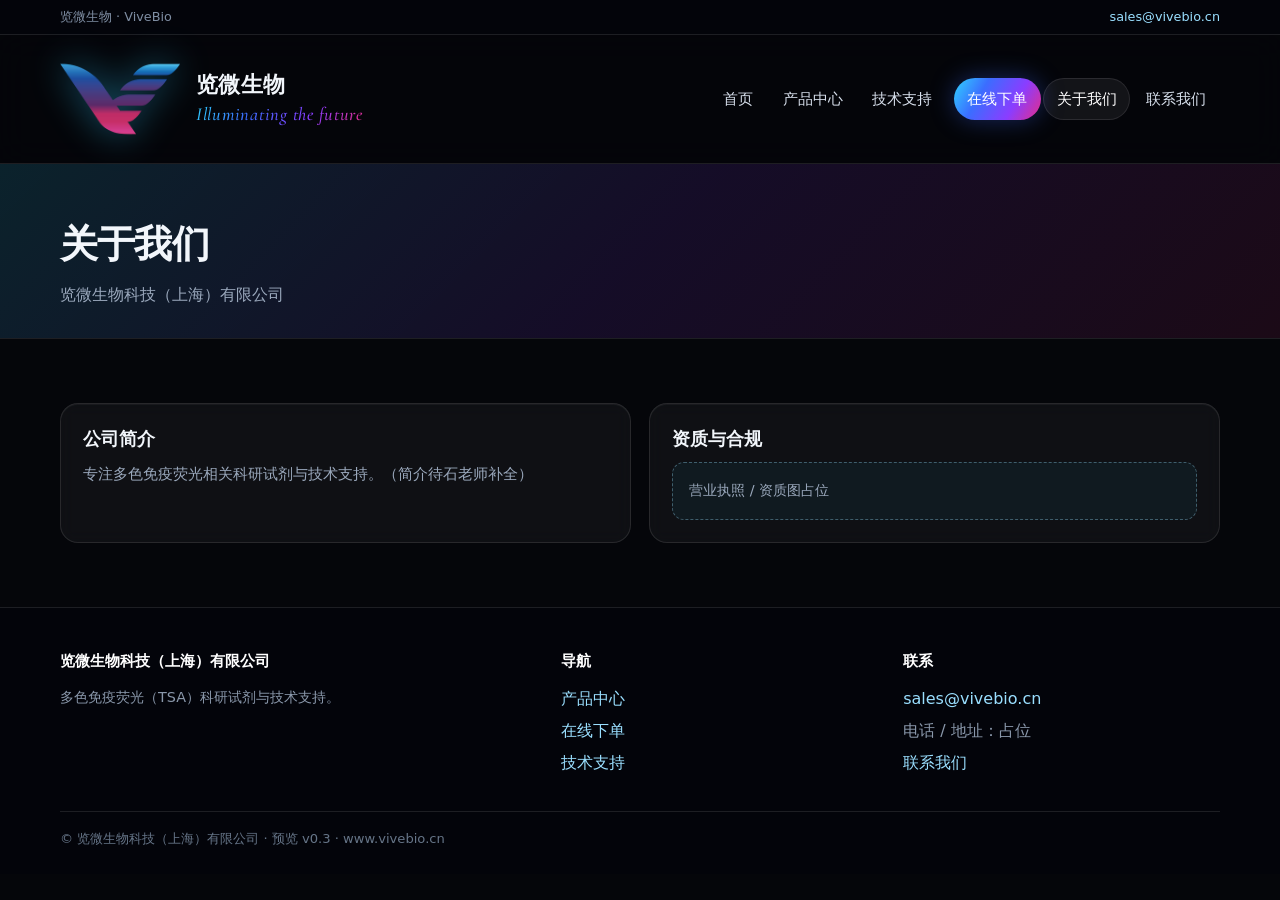
==== commit d7580482: "style: larger logo/slogan, drop RUO copy, remove CTA disclaimer" ====
--- a/about.html
+++ b/about.html
@@ -4,24 +4,24 @@
   <meta charset="utf-8" />
   <meta name="viewport" content="width=device-width, initial-scale=1" />
   <title>关于我们 | 览微生物 ViveBio</title>
-  <meta name="description" content="览微生物科技（上海）有限公司 — 多色免疫荧光（TSA）科研试剂与配套。仅供科研使用（RUO）。" />
+  <meta name="description" content="览微生物科技（上海）有限公司 — 多色免疫荧光（TSA）科研试剂与配套。" />
   <link rel="stylesheet" href="css/site.css" />
   <link rel="icon" href="assets/logo-mark.png" />
 </head>
 <body>
   <div class="topbar">
     <div class="wrap">
-      <span>仅供科研使用 · Research Use Only (RUO)</span>
+      <span>览微生物 · ViveBio</span>
       <span><a href="mailto:sales@vivebio.cn">sales@vivebio.cn</a></span>
     </div>
   </div>
   <header class="site-header">
     <div class="wrap nav">
       <a class="logo" href="index.html" aria-label="览微生物首页">
-        <img src="assets/logo-mark.png" alt="览微生物 Logo" width="40" height="40" />
+        <img src="assets/logo-mark.png" alt="览微生物 Logo" width="120" height="120" />
         <div>
-          <span>览微生物</span>
-          <small>ViveBio · Illuminating the future</small>
+          <span class="brand-name">览微生物</span>
+          <span class="slogan">Illuminating the future</span>
         </div>
       </a>
       <button class="nav-toggle" type="button" aria-expanded="false" aria-controls="primary-nav">菜单</button>
@@ -43,7 +43,7 @@
     </div></div>
     <section><div class="wrap grid-2">
       <div class="card"><h3>公司简介</h3><p>专注多色免疫荧光相关科研试剂与技术支持。（简介待石老师补全）</p></div>
-      <div class="card"><h3>资质与合规</h3><div class="placeholder">营业执照 / 资质图占位</div><p class="ruo">产品仅供科研使用（RUO）。</p></div>
+      <div class="card"><h3>资质与合规</h3><div class="placeholder">营业执照 / 资质图占位</div></div>
     </div></section>
   </main>
 
@@ -52,7 +52,6 @@
       <div>
         <h4>览微生物科技（上海）有限公司</h4>
         <p style="margin:0;font-size:0.9rem">多色免疫荧光（TSA）科研试剂与技术支持。</p>
-        <p class="ruo">仅供科研使用，不用于临床诊断。</p>
       </div>
       <div>
         <h4>导航</h4>
--- a/css/site.css
+++ b/css/site.css
@@ -1,4 +1,5 @@
 /* ViveBio v0.3 — dark fluorescence / logo cyan→blue→violet→magenta */
+@import url('https://fonts.googleapis.com/css2?family=Cormorant+Garamond:ital,wght@0,500;0,600;1,500;1,600&display=swap');
 :root {
   --bg: #05060a;
   --bg-2: #0a0c14;
@@ -19,7 +20,7 @@
   --grad-soft: linear-gradient(135deg, rgba(47,211,255,0.25), rgba(138,61,255,0.22), rgba(229,45,138,0.18));
   --radius: 18px;
   --max: 1160px;
-  --nav-h: 74px;
+  --nav-h: 128px;
   --font: "Noto Sans SC", "PingFang SC", "Microsoft YaHei", system-ui, sans-serif;
   --shadow: 0 24px 60px rgba(0,0,0,0.45);
 }
@@ -62,12 +63,33 @@
   display: flex; align-items: center; justify-content: space-between; gap: 1rem;
 }
 .logo {
-  display: flex; align-items: center; gap: 0.75rem;
+  display: flex; align-items: center; gap: 1rem;
   color: var(--ink); font-weight: 700;
 }
 .logo img {
-  width: 40px; height: 40px; object-fit: contain;
-  filter: drop-shadow(0 0 12px rgba(47,211,255,0.35));
+  width: 120px; height: 120px; object-fit: contain;
+  filter: drop-shadow(0 0 18px rgba(47,211,255,0.4));
+}
+.logo .brand-name {
+  display: block;
+  font-size: 1.35rem;
+  letter-spacing: 0.02em;
+  line-height: 1.2;
+}
+.logo .slogan {
+  display: block;
+  margin-top: 0.28rem;
+  font-family: "Cormorant Garamond", "Times New Roman", Georgia, serif;
+  font-style: italic;
+  font-weight: 500;
+  font-size: 1.15rem;
+  letter-spacing: 0.04em;
+  line-height: 1.25;
+  background: var(--grad);
+  -webkit-background-clip: text;
+  background-clip: text;
+  color: transparent;
+  -webkit-text-fill-color: transparent;
 }
 .logo small {
   display: block; font-weight: 500; color: var(--muted);
@@ -400,3 +422,12 @@
 @media (max-width: 640px) {
   .hero-grid, .grid-3, .grid-2, .grid-4, .footer-grid, .stats-grid { grid-template-columns: 1fr; }
 }
+
+
+/* logo mobile */
+@media (max-width: 900px) {
+  :root { --nav-h: 96px; }
+  .logo img { width: 72px; height: 72px; }
+  .logo .brand-name { font-size: 1.1rem; }
+  .logo .slogan { font-size: 0.95rem; }
+}
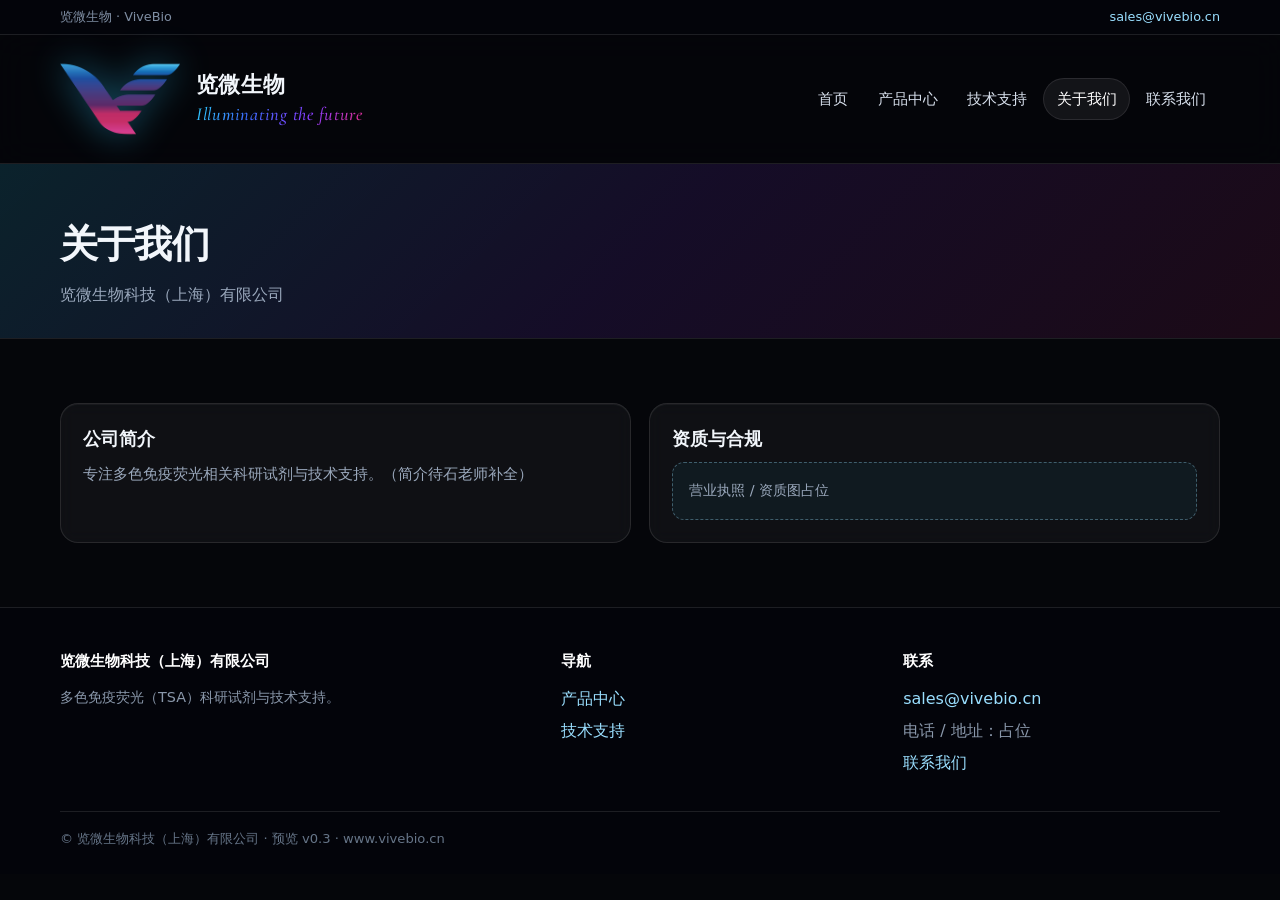
==== commit 4100b5f8: "copy: strip order CTAs; stats hint TSA dye × strip/quench" ====
--- a/about.html
+++ b/about.html
@@ -29,7 +29,6 @@
       <li><a href="index.html">首页</a></li>
       <li><a href="products.html">产品中心</a></li>
       <li><a href="support.html">技术支持</a></li>
-      <li><a href="https://order.vivebio.cn" class="order-link" target="_blank" rel="noopener">在线下单</a></li>
       <li><a href="about.html" class="active">关于我们</a></li>
       <li><a href="contact.html">联系我们</a></li>
       </ul>
@@ -57,7 +56,6 @@
         <h4>导航</h4>
         <ul>
           <li><a href="products.html">产品中心</a></li>
-          <li><a href="https://order.vivebio.cn" target="_blank" rel="noopener">在线下单</a></li>
           <li><a href="support.html">技术支持</a></li>
         </ul>
       </div>
--- a/css/site.css
+++ b/css/site.css
@@ -238,7 +238,7 @@
   padding: 1.5rem 0;
 }
 .stats-grid {
-  display: grid; grid-template-columns: repeat(4, 1fr); gap: 1rem; text-align: center;
+  display: grid; grid-template-columns: repeat(3, 1fr); gap: 1rem; text-align: center;
 }
 .stat strong {
   display: block;
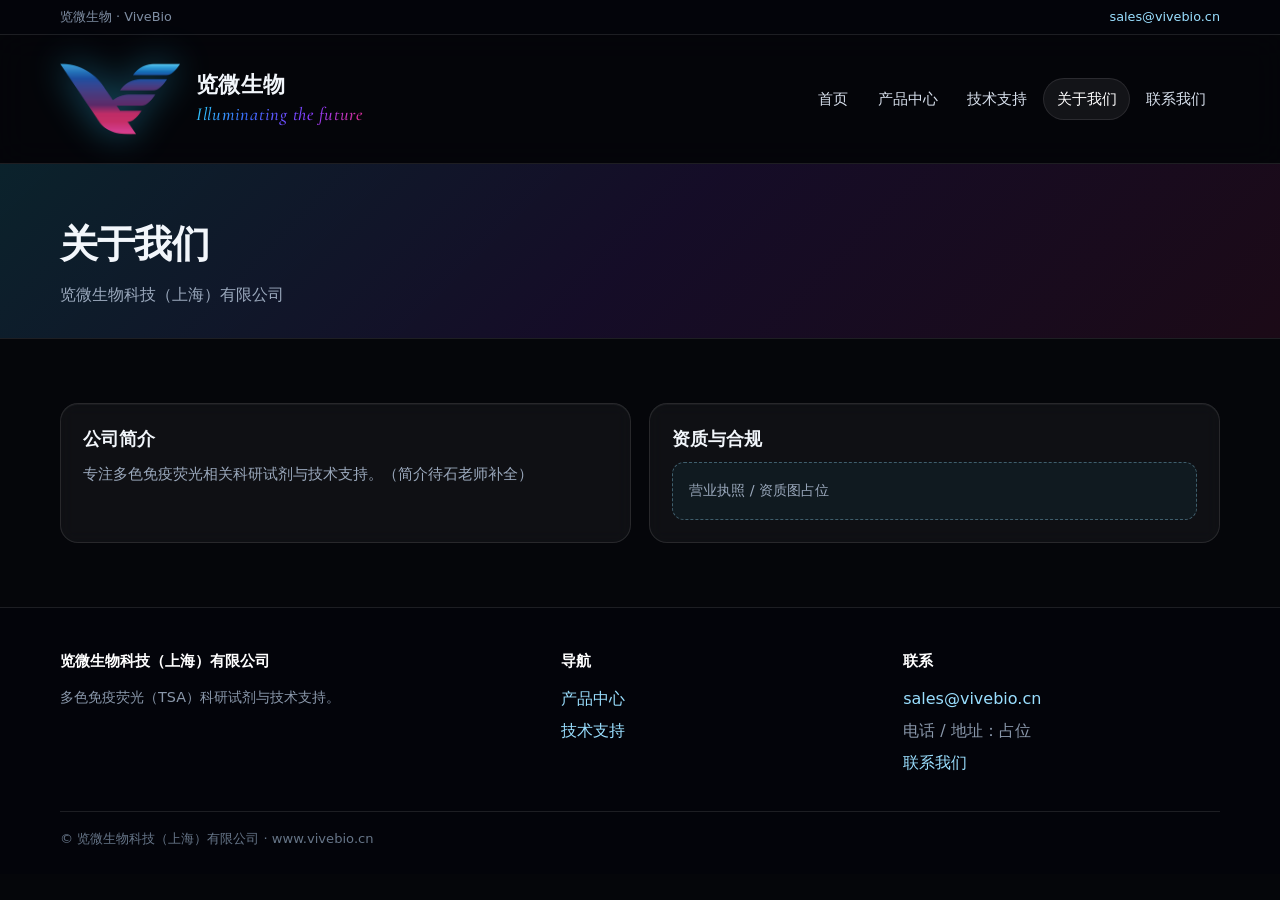
==== commit b5280768: "copy: drop success-rate disclaimer; tech-support FAQ line; remove preview v0.3 footer - Remove 「不做成功" ====
--- a/about.html
+++ b/about.html
@@ -68,7 +68,7 @@
         </ul>
       </div>
     </div>
-    <div class="wrap copy">© 览微生物科技（上海）有限公司 · 预览 v0.3 · www.vivebio.cn</div>
+    <div class="wrap copy">© 览微生物科技（上海）有限公司 · www.vivebio.cn</div>
   </footer>
   <script src="js/nav.js"></script>
 </body>
--- a/css/site.css
+++ b/css/site.css
@@ -299,6 +299,17 @@
   color: #fff; display: grid; place-items: end start; padding: 1rem;
   font-weight: 700; font-size: 1.05rem;
   border-bottom: 1px solid var(--line);
+  position: relative;
+  overflow: hidden;
+}
+.product-card .visual.has-photo {
+  padding: 0;
+  place-items: stretch;
+}
+.product-card .visual.has-photo img {
+  width: 100%; height: 100%;
+  object-fit: cover; object-position: center;
+  display: block;
 }
 .product-card .body { padding: 1.2rem 1.3rem 1.4rem; }
 .product-card .body p { margin-bottom: 0.8rem; }
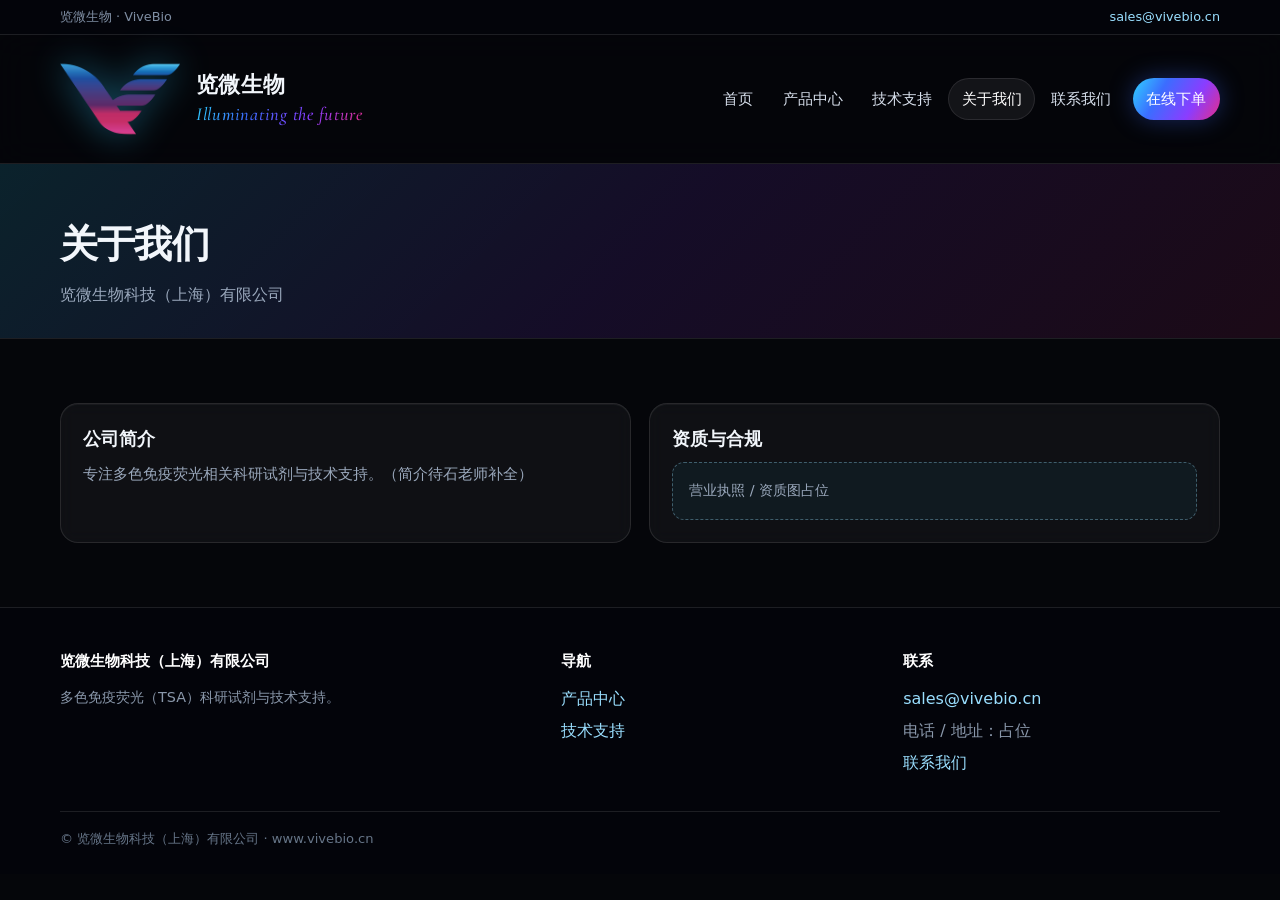
==== commit a6882a84: "nav: add colored 在线下单 CTA right of 联系我们 sitewide Links to http://order.vivebio.cn/ on index, about, " ====
--- a/about.html
+++ b/about.html
@@ -31,6 +31,7 @@
       <li><a href="support.html">技术支持</a></li>
       <li><a href="about.html" class="active">关于我们</a></li>
       <li><a href="contact.html">联系我们</a></li>
+      <li><a href="http://order.vivebio.cn/" class="order-link" target="_blank" rel="noopener">在线下单</a></li>
       </ul>
     </div>
   </header>
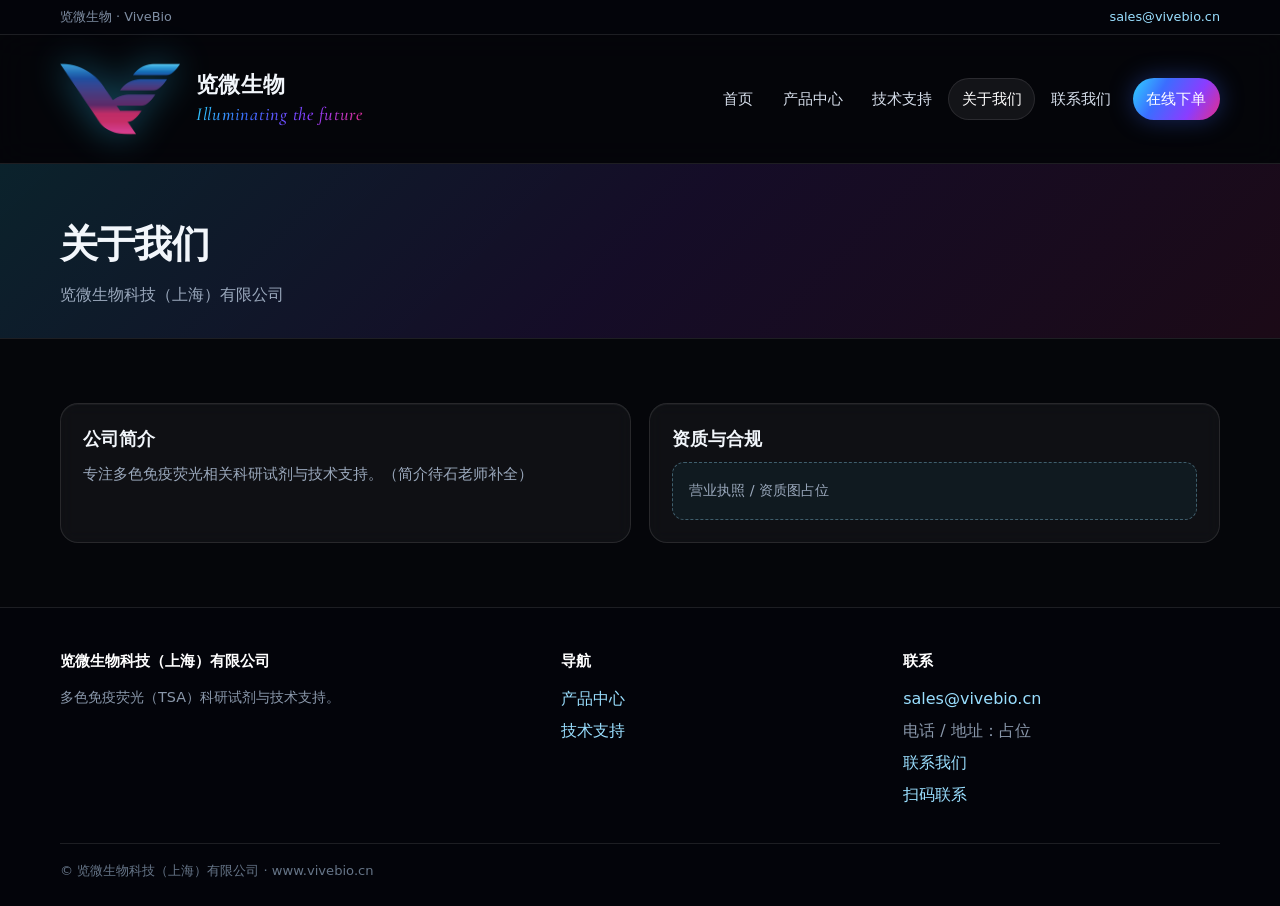
==== commit ef37f4bd: "contact: add 3-column 扫码联系 QR row; fix WeChat bubble as middle Mac had attachment-order mapping (WeC" ====
--- a/about.html
+++ b/about.html
@@ -66,6 +66,7 @@
           <li><a href="mailto:sales@vivebio.cn">sales@vivebio.cn</a></li>
           <li>电话 / 地址：占位</li>
           <li><a href="contact.html">联系我们</a></li>
+          <li><a href="contact.html#scan">扫码联系</a></li>
         </ul>
       </div>
     </div>
--- a/css/site.css
+++ b/css/site.css
@@ -442,3 +442,38 @@
   .logo .brand-name { font-size: 1.1rem; }
   .logo .slogan { font-size: 0.95rem; }
 }
+
+
+/* Contact QR row */
+.qr-section { margin-top: 2rem; }
+.qr-section .section-head { margin-bottom: 1.2rem; }
+.qr-grid {
+  display: grid;
+  grid-template-columns: repeat(3, 1fr);
+  gap: 1.2rem;
+}
+.qr-card {
+  background: var(--panel);
+  border: 1px solid var(--line);
+  border-radius: 18px;
+  padding: 1.2rem 1rem 1.15rem;
+  text-align: center;
+}
+.qr-card img {
+  width: min(100%, 200px);
+  aspect-ratio: 1;
+  object-fit: contain;
+  margin: 0 auto 0.85rem;
+  border-radius: 12px;
+  background: #fff;
+  padding: 0.45rem;
+}
+.qr-card h3 {
+  margin: 0;
+  font-size: 0.98rem;
+  font-weight: 600;
+  color: #e8eef7;
+}
+@media (max-width: 700px) {
+  .qr-grid { grid-template-columns: 1fr; max-width: 260px; margin-inline: auto; }
+}
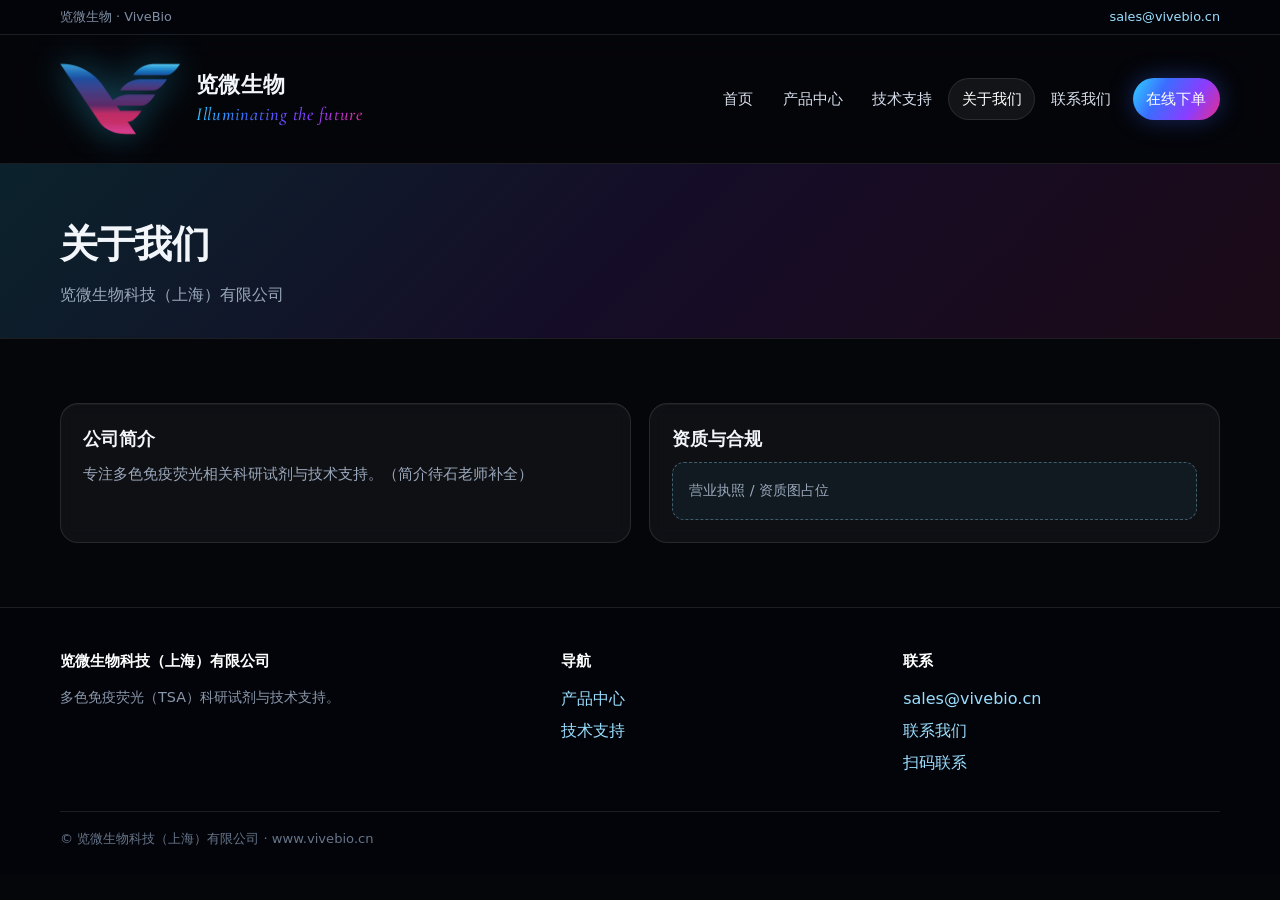
==== commit ded45279: "去掉页脚电话/地址占位；邮箱栏只留一句提示" ====
--- a/about.html
+++ b/about.html
@@ -64,7 +64,6 @@
         <h4>联系</h4>
         <ul>
           <li><a href="mailto:sales@vivebio.cn">sales@vivebio.cn</a></li>
-          <li>电话 / 地址：占位</li>
           <li><a href="contact.html">联系我们</a></li>
           <li><a href="contact.html#scan">扫码联系</a></li>
         </ul>
--- a/css/site.css
+++ b/css/site.css
@@ -445,35 +445,172 @@
 
 
 /* Contact QR row */
-.qr-section { margin-top: 2rem; }
-.qr-section .section-head { margin-bottom: 1.2rem; }
+.qr-section {
+  margin: 2.4rem 0 3rem;
+  position: relative;
+}
+.qr-section::before {
+  content: "";
+  position: absolute; inset: -0.5rem 0 auto;
+  height: 1px;
+  background: linear-gradient(90deg, transparent, rgba(47,211,255,0.35), rgba(229,45,138,0.35), transparent);
+}
+.qr-section .section-head { margin-bottom: 1.4rem; text-align: center; }
+.qr-section .section-head h2 {
+  background: var(--grad);
+  -webkit-background-clip: text;
+  background-clip: text;
+  color: transparent;
+  -webkit-text-fill-color: transparent;
+}
 .qr-grid {
   display: grid;
-  grid-template-columns: repeat(3, 1fr);
-  gap: 1.2rem;
+  grid-template-columns: repeat(3, minmax(0, 1fr));
+  gap: 1.25rem;
+  align-items: stretch;
 }
 .qr-card {
-  background: var(--panel);
-  border: 1px solid var(--line);
-  border-radius: 18px;
-  padding: 1.2rem 1rem 1.15rem;
+  display: flex;
+  flex-direction: column;
+  align-items: center;
+  gap: 0.95rem;
+  padding: 1.35rem 1.1rem 1.4rem;
   text-align: center;
-}
-.qr-card img {
-  width: min(100%, 200px);
-  aspect-ratio: 1;
-  object-fit: contain;
-  margin: 0 auto 0.85rem;
+  border-radius: 22px;
+  background:
+    linear-gradient(160deg, rgba(255,255,255,0.07), rgba(255,255,255,0.02)),
+    rgba(10, 12, 22, 0.72);
+  border: 1px solid rgba(154, 223, 255, 0.22);
+  box-shadow:
+    0 0 0 1px rgba(138, 61, 255, 0.08) inset,
+    0 18px 40px rgba(0, 0, 0, 0.35),
+    0 0 32px rgba(47, 211, 255, 0.08);
+  backdrop-filter: blur(14px);
+  transition: transform .2s ease, box-shadow .2s ease, border-color .2s ease;
+}
+.qr-card:hover {
+  transform: translateY(-3px);
+  border-color: rgba(47, 211, 255, 0.4);
+  box-shadow:
+    0 0 0 1px rgba(138, 61, 255, 0.14) inset,
+    0 22px 48px rgba(0, 0, 0, 0.4),
+    0 0 40px rgba(138, 61, 255, 0.16);
+}
+.qr-brand {
+  display: flex;
+  flex-direction: column;
+  align-items: center;
+  gap: 0.55rem;
+}
+.qr-logo {
+  width: 44px; height: 44px;
   border-radius: 12px;
-  background: #fff;
-  padding: 0.45rem;
+  box-shadow: 0 8px 20px rgba(0,0,0,0.35);
 }
 .qr-card h3 {
   margin: 0;
   font-size: 0.98rem;
-  font-weight: 600;
-  color: #e8eef7;
-}
-@media (max-width: 700px) {
-  .qr-grid { grid-template-columns: 1fr; max-width: 260px; margin-inline: auto; }
-}
+  font-weight: 650;
+  letter-spacing: 0.02em;
+  color: #eef4fb;
+}
+.qr-frame {
+  width: min(100%, 188px);
+  aspect-ratio: 1;
+  padding: 0.55rem;
+  border-radius: 16px;
+  background: #fff;
+  box-shadow:
+    0 0 0 1px rgba(255,255,255,0.08),
+    0 10px 28px rgba(0,0,0,0.28);
+}
+.qr-frame img {
+  width: 100%; height: 100%;
+  object-fit: contain;
+  display: block;
+  border-radius: 10px;
+  margin: 0;
+  padding: 0;
+  background: transparent;
+}
+@media (max-width: 820px) {
+  .qr-grid { gap: 0.85rem; }
+  .qr-card { padding: 1.05rem 0.75rem 1.15rem; border-radius: 18px; }
+  .qr-frame { width: min(100%, 150px); }
+  .qr-logo { width: 38px; height: 38px; }
+}
+@media (max-width: 560px) {
+  .qr-grid {
+    grid-template-columns: repeat(3, minmax(104px, 1fr));
+    gap: 0.55rem;
+    overflow-x: auto;
+    padding-bottom: 0.35rem;
+  }
+  .qr-card { padding: 0.85rem 0.45rem 0.95rem; gap: 0.65rem; }
+  .qr-card h3 { font-size: 0.78rem; }
+  .qr-frame { width: 100%; }
+  .qr-logo { width: 32px; height: 32px; border-radius: 9px; }
+}
+
+
+/* ===== VW-200 free trial (2026-10-31) ===== */
+.trial-strip { padding: 1.4rem 0 0; background: #05060a; }
+.trial-strip a.trial-banner {
+  display: flex; flex-wrap: wrap; align-items: center; justify-content: space-between; gap: 1rem;
+  padding: 1.15rem 1.4rem; border-radius: 20px; color: #fff;
+  background:
+    linear-gradient(120deg, rgba(47,211,255,0.16), rgba(138,61,255,0.24), rgba(229,45,138,0.16)),
+    rgba(12,14,24,0.92);
+  border: 1px solid rgba(138,61,255,0.55);
+  box-shadow: 0 0 34px rgba(138,61,255,0.28), var(--shadow);
+  transition: transform .18s ease, box-shadow .18s ease;
+}
+.trial-strip a.trial-banner:hover { transform: translateY(-2px); box-shadow: 0 0 44px rgba(47,211,255,0.32), var(--shadow); color: #fff; }
+.trial-banner .t-badge {
+  display: inline-block; margin-right: 0.6rem; padding: 0.2rem 0.65rem; border-radius: 999px;
+  background: var(--grad); font-size: 0.78rem; font-weight: 800; letter-spacing: 0.04em; vertical-align: middle;
+}
+.trial-banner .t-title { font-size: clamp(1.05rem, 2.2vw, 1.35rem); font-weight: 800; letter-spacing: -0.01em; }
+.trial-banner .t-sub { display: block; margin-top: 0.25rem; color: #aebbd0; font-size: 0.9rem; font-weight: 400; }
+.trial-banner .btn { flex-shrink: 0; }
+
+.trial-layout { display: grid; grid-template-columns: 1fr 1.35fr; gap: 1.4rem; align-items: start; }
+.trial-terms ul { margin: 0.4rem 0 0; padding-left: 1.1rem; color: #d7e0ec; }
+.trial-terms li { margin: 0.45rem 0; }
+.trial-terms .quota { margin-top: 1rem; font-weight: 700; color: var(--accent-warm); }
+.trial-terms .demo-line { margin: 0.4rem 0 0; color: #9adfff; font-size: 0.9rem; }
+.trial-form .field { margin-bottom: 1rem; }
+.trial-form label.lbl { display: block; margin-bottom: 0.35rem; font-weight: 600; font-size: 0.92rem; }
+.trial-form .req { color: var(--magenta); margin-left: 0.15rem; }
+.trial-form input[type=text], .trial-form input[type=email], .trial-form input[type=tel], .trial-form textarea, .trial-form select {
+  width: 100%; padding: 0.75rem 0.9rem; border-radius: 12px; font: inherit; font-size: 16px;
+  color: var(--ink); background: rgba(255,255,255,0.05); border: 1px solid var(--line);
+}
+.trial-form input:focus, .trial-form textarea:focus, .trial-form select:focus { outline: none; border-color: rgba(47,211,255,0.6); box-shadow: 0 0 0 3px rgba(47,211,255,0.15); }
+.trial-form select option { color: #111; }
+.trial-form .row-2 { display: grid; grid-template-columns: 1fr 1fr; gap: 0.9rem; }
+.trial-form .checks { display: flex; flex-wrap: wrap; gap: 0.6rem 1.2rem; }
+.trial-form .checks label, .trial-form .consent { display: inline-flex; align-items: flex-start; gap: 0.45rem; color: #d7e0ec; font-size: 0.93rem; cursor: pointer; }
+.trial-form .consent { margin: 0.4rem 0 1.1rem; }
+.trial-form input[type=checkbox] { width: 1.05rem; height: 1.05rem; margin-top: 0.2rem; accent-color: #8a3dff; }
+.trial-form .hint { color: #7f8ea3; font-size: 0.8rem; margin-top: 0.3rem; }
+.trial-form .err { color: #ff8fc3; font-size: 0.85rem; margin-top: 0.3rem; display: none; }
+.trial-form .field.invalid .err { display: block; }
+.trial-form .field.invalid input, .trial-form .field.invalid textarea { border-color: rgba(229,45,138,0.7); }
+.trial-form .hp { position: absolute; left: -9999px; width: 1px; height: 1px; overflow: hidden; }
+.trial-form button[disabled] { opacity: 0.6; cursor: wait; }
+.trial-result { display: none; margin-top: 1rem; }
+.trial-result.show { display: block; }
+.trial-result.ok { border-left-color: #3ee0a1; background: rgba(62,224,161,0.08); }
+.trial-result.fail { border-left-color: var(--magenta); background: rgba(229,45,138,0.08); }
+.trial-result .fb-row { display: flex; flex-wrap: wrap; gap: 1rem; align-items: center; margin-top: 0.8rem; }
+.trial-result .fb-row img { width: 120px; height: 120px; border-radius: 10px; background: #fff; padding: 6px; }
+.trial-result .fb-actions { display: flex; flex-direction: column; gap: 0.5rem; }
+.trial-result .btn { padding: 0.6rem 1rem; font-size: 0.88rem; }
+@media (max-width: 900px) {
+  .trial-layout { grid-template-columns: 1fr; }
+}
+@media (max-width: 560px) {
+  .trial-form .row-2 { grid-template-columns: 1fr; }
+  .trial-banner .btn { width: 100%; }
+}
